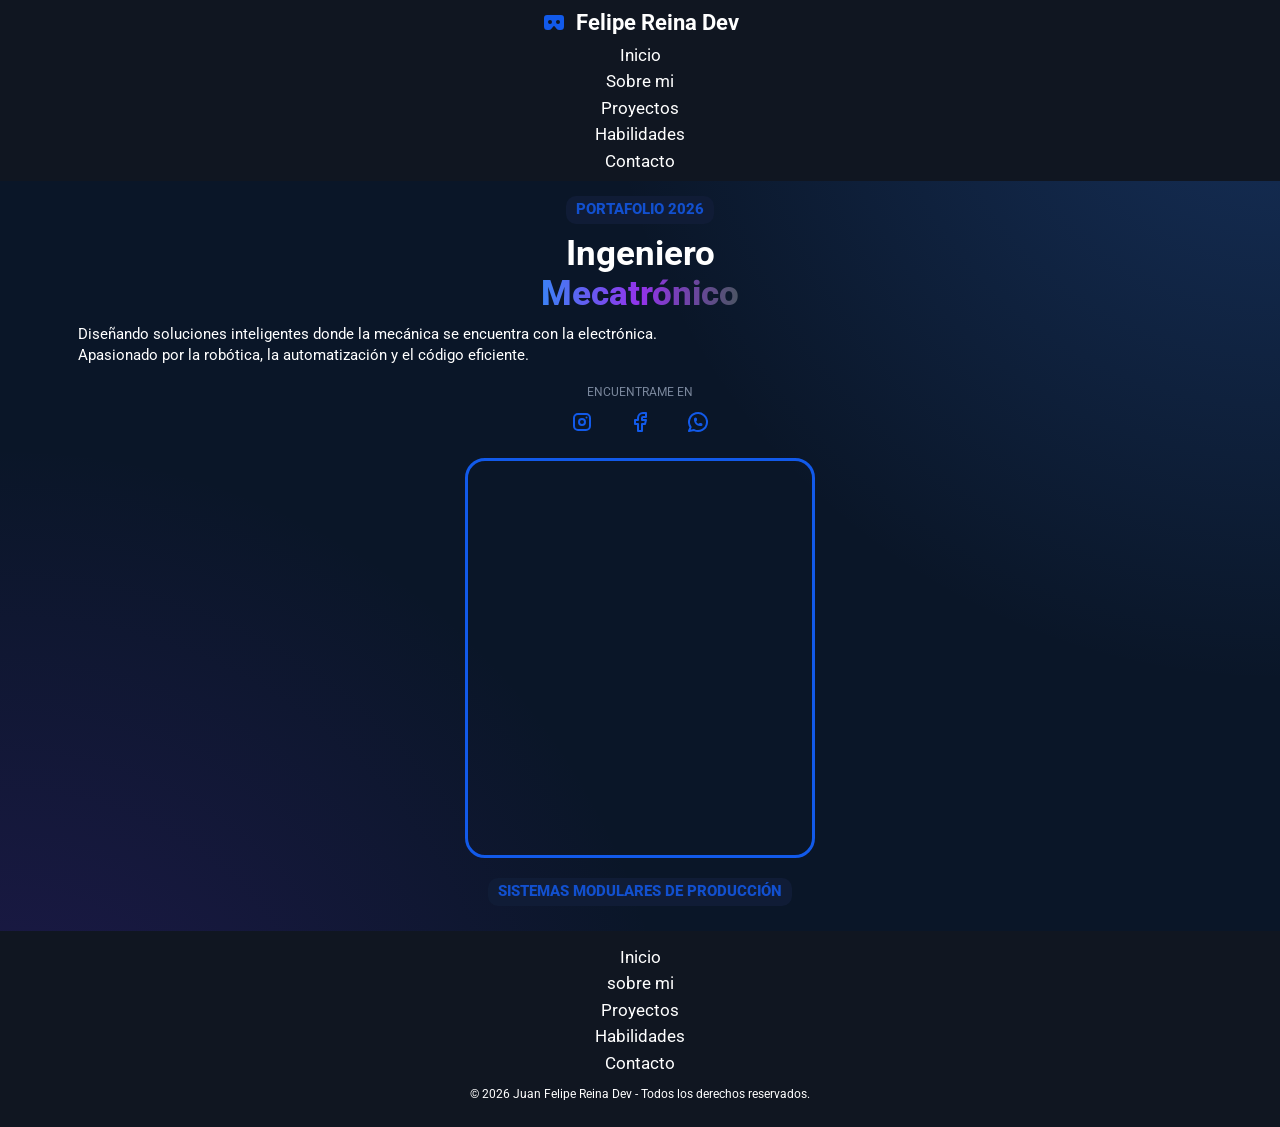
==== index.html @ cca94ba6 "nombre" ====
<!DOCTYPE html>
<html lang="en">

<head>
    <meta charset="UTF-8">
    <meta name="viewport" content="width=device-width, initial-scale=1.0">
    <title>Portafolio Juan Felipe Reina</title>
    <link rel="stylesheet" href="./CSS/normalize.css">
    <link rel="preconnect" href="https://fonts.googleapis.com">
    <link rel="preconnect" href="https://fonts.gstatic.com" crossorigin>
    <link href="https://fonts.googleapis.com/css2?family=Roboto:ital,wght@0,100..900;1,100..900&display=swap"
        rel="stylesheet">
    <link rel="stylesheet" href="./CSS/styles-mobile-first.css">
</head>

<body>
    <header>
        <div class="contenedor">
            <div class="logo">
                <a href="index.html">
                    <svg xmlns="http://www.w3.org/2000/svg" width="24" height="24" viewBox="0 0 24 24" fill="#125AEA"
                        class="icon icon-tabler icons-tabler-filled icon-tabler-cardboards">
                        <path stroke="none" d="M0 0h24v24H0z" fill="none" />
                        <path
                            d="M19 5a3 3 0 0 1 3 3v8.5a3.5 3.5 0 0 1 -3.5 3.5h-1.062a4 4 0 0 1 -3.118 -1.504l-1.54 -1.92a1 1 0 0 0 -1.56 0l-1.538 1.917a4 4 0 0 1 -3.122 1.507h-1.06a3.5 3.5 0 0 1 -3.5 -3.5v-8.5a3 3 0 0 1 3 -3zm-11 5a2 2 0 0 0 -1.995 1.85l-.005 .15a2 2 0 1 0 2 -2m8 0a2 2 0 0 0 -1.995 1.85l-.005 .15a2 2 0 1 0 2 -2" />
                    </svg>
                </a>
                <a href="index.html">
                    <h1>Felipe Reina Dev</h1>
                </a>
            </div>
            <nav class="navegacion">
                <a class="navegacion__direccion" href="#">Inicio</a>
                <a class="navegacion__direccion" href="#">Sobre mi</a>
                <a class="navegacion__direccion" href="#">Proyectos</a>
                <a class="navegacion__direccion" href="#">Habilidades</a>
                <a class="navegacion__direccion" href="#">Contacto</a>
            </nav>
        </div>
    </header>
    <main class="hero">
        <section class="contenido">
            <h3 class="legend">
                Portafolio 2026
            </h3>
            <h1>
                Ingeniero <br> <span>Mecatrónico</span>
            </h1>
            <p>
                Diseñando soluciones inteligentes donde la mecánica se encuentra con la electrónica. <br> Apasionado por
                la robótica, la automatización y el código eficiente.
            </p>
        </section>
        <section class="contacto">
            <h3>ENCUENTRAME EN </h3>
            <div class="redes">
                <a class="meta" href="https://www.instagram.com/felipe_reinap?igsh=MW90cDllZnNsN2V6ZA=="
                    target="_blank"> <!-- target="_blank" para abrir en una nueva pestaña -->
                    <svg xmlns="http://www.w3.org/2000/svg" width="24" height="24" viewBox="0 0 24 24" fill="none"
                        stroke="#125aea" stroke-width="2" stroke-linecap="round" stroke-linejoin="round"
                        class="icon icon-tabler icons-tabler-outline icon-tabler-brand-instagram">
                        <path stroke="none" d="M0 0h24v24H0z" fill="none" />
                        <path d="M4 8a4 4 0 0 1 4 -4h8a4 4 0 0 1 4 4v8a4 4 0 0 1 -4 4h-8a4 4 0 0 1 -4 -4z" />
                        <path d="M9 12a3 3 0 1 0 6 0a3 3 0 0 0 -6 0" />
                        <path d="M16.5 7.5v.01" />
                    </svg>
                </a>
                <a class="meta" href="https://www.facebook.com/share/17FiLfddag/" target="_blank">
                    <svg xmlns="http://www.w3.org/2000/svg" width="24" height="24" viewBox="0 0 24 24" fill="none"
                        stroke="#125aea" stroke-width="2" stroke-linecap="round" stroke-linejoin="round"
                        class="icon icon-tabler icons-tabler-outline icon-tabler-brand-facebook">
                        <path stroke="none" d="M0 0h24v24H0z" fill="none" />
                        <path d="M7 10v4h3v7h4v-7h3l1 -4h-4v-2a1 1 0 0 1 1 -1h3v-4h-3a5 5 0 0 0 -5 5v2h-3" />
                    </svg>
                </a>
                <a class="meta" href="https://wa.me/qr/K7RRNQFIOVZSD1" target="_blank">
                    <svg xmlns="http://www.w3.org/2000/svg" width="24" height="24" viewBox="0 0 24 24" fill="none"
                        stroke="#125aea" stroke-width="2" stroke-linecap="round" stroke-linejoin="round"
                        class="icon icon-tabler icons-tabler-outline icon-tabler-brand-whatsapp">
                        <path stroke="none" d="M0 0h24v24H0z" fill="none" />
                        <path d="M3 21l1.65 -3.8a9 9 0 1 1 3.4 2.9l-5.05 .9" />
                        <path
                            d="M9 10a.5 .5 0 0 0 1 0v-1a.5 .5 0 0 0 -1 0v1a5 5 0 0 0 5 5h1a.5 .5 0 0 0 0 -1h-1a.5 .5 0 0 0 0 1" />
                    </svg>
                </a>
            </div>
        </section>
        <section>
            <div class="imagen">

            </div>
            <div class="texto">
                <h3 class="legend legend--proyectos">
                    Sistemas modulares de producción
                </h3>
            </div>
        </section>
    </main>
    <footer class="footer contenedor">

        <nav class="navegacion__footer">
            <a class="navegacion__direccion" href="#">Inicio</a>
            <a class="navegacion__direccion" href="#">sobre mi</a>
            <a class="navegacion__direccion" href="#">Proyectos</a> 
            <a class="navegacion__direccion" href="#">Habilidades</a>
            <a class="navegacion__direccion" href="#">Contacto</a>
        </nav>
        <h3>
            &copy; 2026 Juan Felipe Reina Dev - Todos los derechos reservados.
        </h3>
    </footer>

</body>

</html>
---- CSS/styles-mobile-first.css ----
:root {
    --color-primario: #101621;
    --color-heading: #ffffff;
    --fuente-prinipal: "Roboto", sans-serif;
    --color-svg: #125aea;
    --color-border: #1b3c6e;
    --color-secundario: #1250cf;
    --bg-border: #101c36;
    --contacto: #7a879c;
}

html {
    box-sizing: border-box;
    /*El box-sizing es para que el padding no afecte el ancho de los elementos*/
    font-size: 62.5%;
    /*Para que 1 rem = a 10px*/
}

*,
*:before,
*:after {
    box-sizing: inherit;
}

h1,
h2,
h3,
h4,
h5,
h6 {
    color: var(--color-heading);
    font-family: var(--fuente-prinipal);
    margin: 0;
    font-size: 2.2rem;
}

a {
    text-decoration: none;
    color: var(--color-heading);
    font-family: var(--fuente-prinipal);
    font-size: 1.7rem;
    font-weight: 400;
}

a:hover {
    color: var(--color-svg);
    transition: all 0.3s ease-in-out;
}

body {
    font-family: var(--fuente-prinipal);
    margin: 0;
    /* Elimina el margen por defecto del body */
    display: flex;
    flex-direction: column;
    /* Para que el footer se mantenga al final */
    /* Fondo con degradado radial */
    background-color: #0a1628;
    background-image: radial-gradient(circle at top right,
            rgba(59, 130, 246, 0.25),
            transparent 40%),
        radial-gradient(circle at bottom left,
            rgba(109, 40, 217, 0.2),
            transparent 40%);
    min-height: 100vh;
    /* Fondo con degradado radial */
}

/* Header */
.contenedor {
    background-color: var(--color-primario);
    margin: 0 auto;
    padding: 1rem;
}

.logo {
    display: flex;
    gap: 1rem;
    justify-content: center;
}

.navegacion__direccion {
    display: block;
    text-align: center;
    margin-top: 0.7rem;
}

.navegacion__direccion:last-child {
    margin-bottom: none;
}

/* main */
.hero {
    text-align: center;
    padding: 1.5rem;
}

.legend {
    margin: 0 auto;
    font-weight: 800;
    color: var(--color-secundario);
    padding: 0.5rem 1rem;
    text-transform: uppercase;
    font-size: 1.5rem;
    width: fit-content;
    /* Ajusta el ancho al contenido */
    border-radius: 10px;
    background-color: var(--bg-border);
    margin-bottom: 1rem;
}

.contenido h1 {
    text-align: center;
    font-size: 3.5rem;
}

.contenido span {
    font-size: 3.5rem;
    font-weight: 800;
    background: linear-gradient(to right, #3b82f6, #9333ea, #4b5563);
    -webkit-background-clip: text;
    background-clip: text;
    -webkit-text-fill-color: transparent;
}

.contenido p {
    margin: 1rem auto;
    width: 90%;
    font-size: 1.5rem;
    color: var(--color-heading);
    text-align: justify;
    line-height: 1.4;
    margin-bottom: 2rem;
}

.contacto h3 {
    font-size: 1.2rem;
    font-weight: 400;
    color: var(--contacto);
    margin-bottom: 1rem;
}

.meta {
    margin: 0 auto;
    padding: 1.5rem;
}

.imagen {
    margin: 0 auto;
    max-width: 90%;
    margin-top: 2rem;
    background-image: url(./IMG/plc.jpg);
    height: 400px;
    background-size: cover;
    background-repeat: no-repeat;
    background-position: center;
    width: 350px;
    border-radius: 20px;
    border: 3px solid var(--color-svg);
    overflow: hidden;
}

.legend--proyectos {
    margin-top: 2rem;
}

/* footer */
.footer {
    width: 100%;
}

.footer h3 {
    margin: 1.5rem 0;
    text-align: center;
    font-weight: 400;
    font-size: 1.2rem;
}
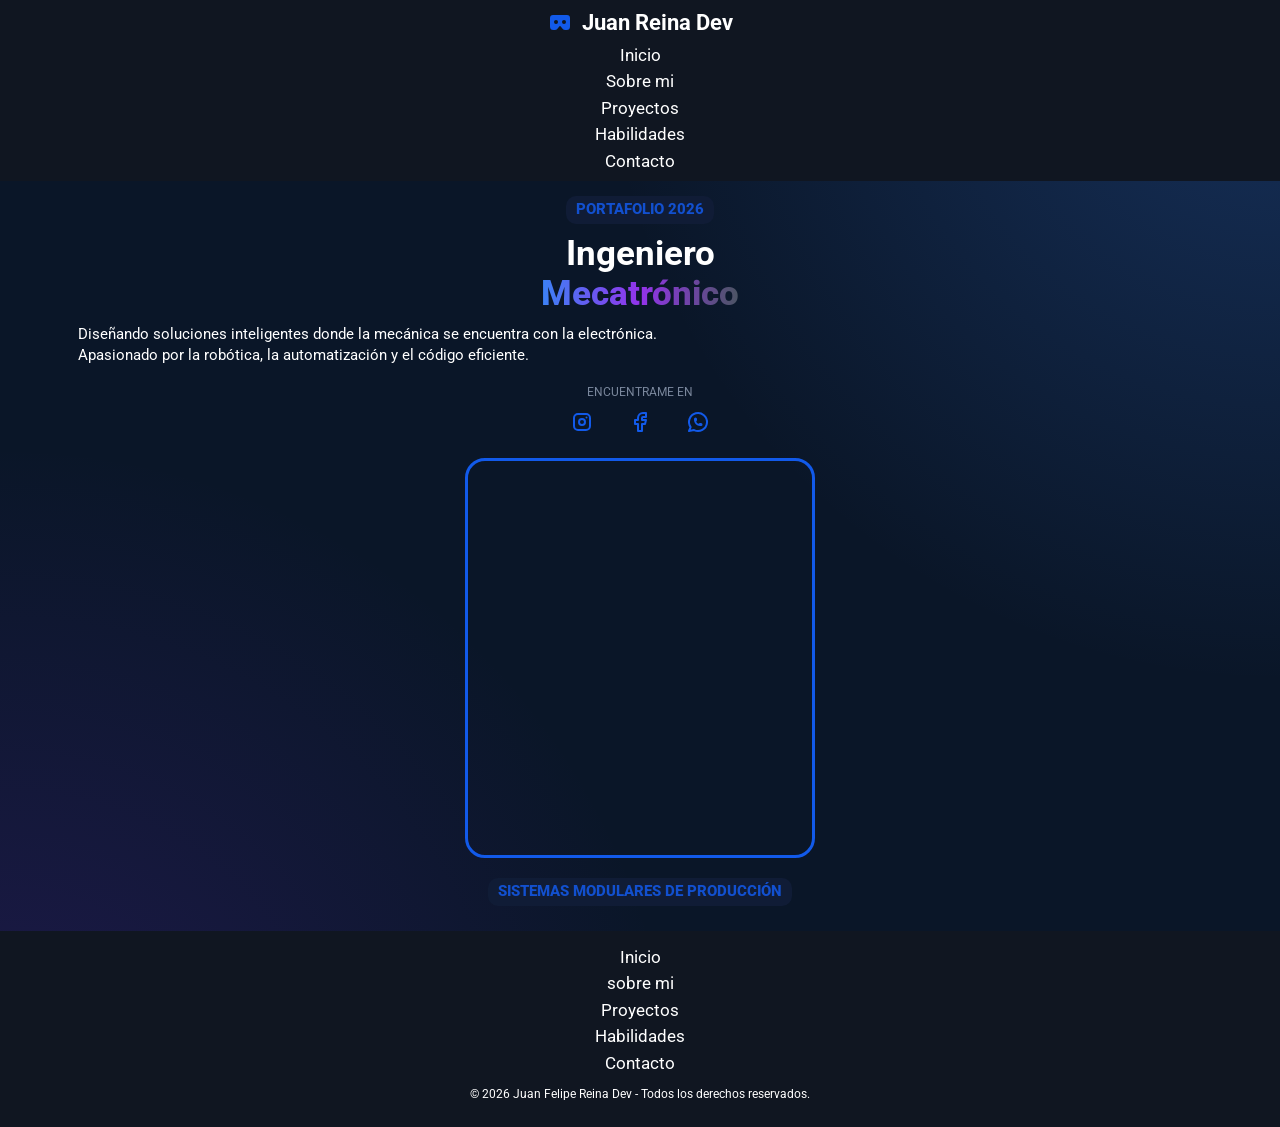
==== commit 37799563: "cambio" ====
--- a/index.html
+++ b/index.html
@@ -26,7 +26,7 @@
                     </svg>
                 </a>
                 <a href="index.html">
-                    <h1>Felipe Reina Dev</h1>
+                    <h1>Juan Reina Dev</h1>
                 </a>
             </div>
             <nav class="navegacion">
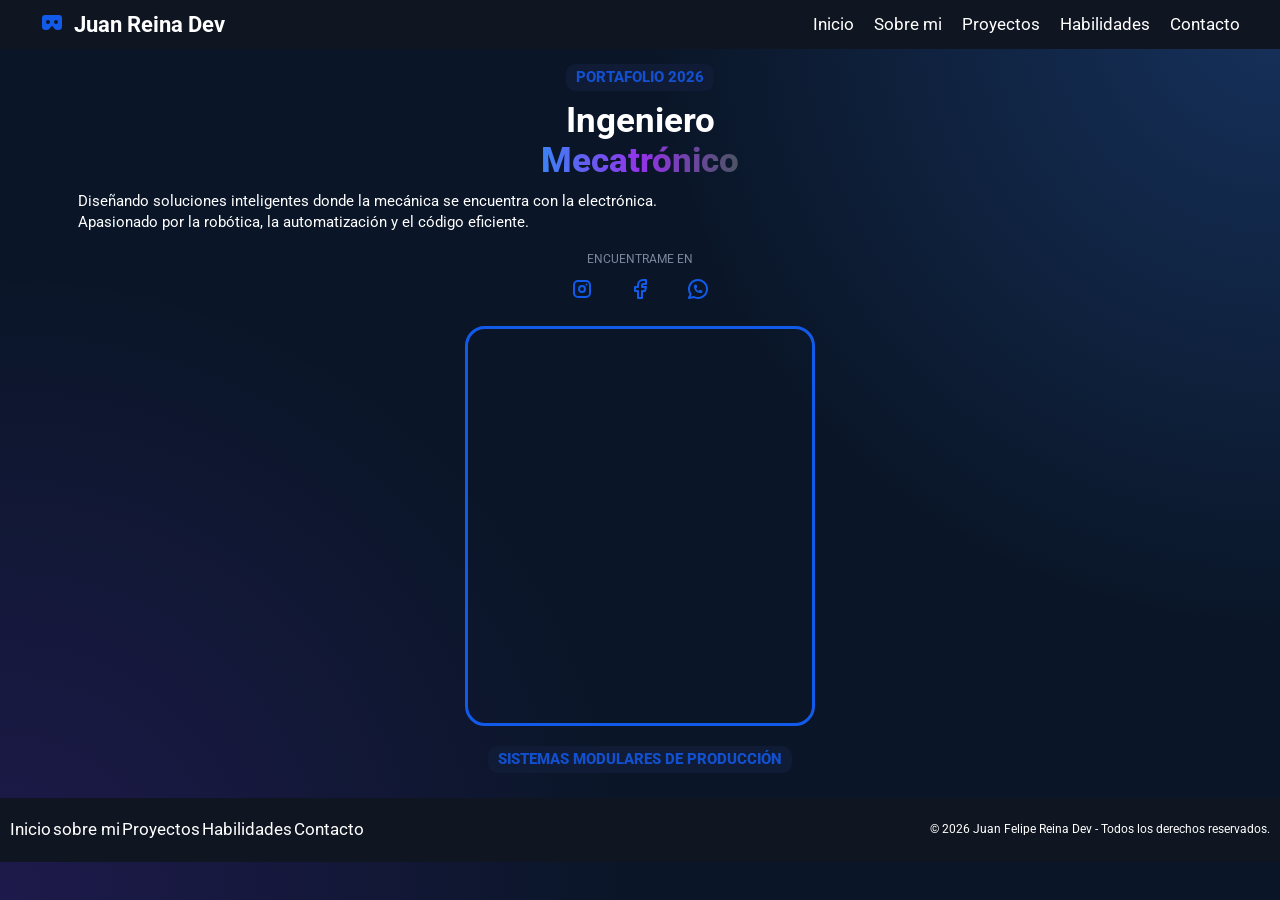
==== commit 495b099c: "Añadiendo preload a la imgaen" ====
--- a/index.html
+++ b/index.html
@@ -10,6 +10,7 @@
     <link rel="preconnect" href="https://fonts.gstatic.com" crossorigin>
     <link href="https://fonts.googleapis.com/css2?family=Roboto:ital,wght@0,100..900;1,100..900&display=swap"
         rel="stylesheet">
+    <link rel="preload" as="image" href="./img/plc.jpg">
     <link rel="stylesheet" href="./CSS/styles-mobile-first.css">
 </head>
 
@@ -101,7 +102,7 @@
         <nav class="navegacion__footer">
             <a class="navegacion__direccion" href="#">Inicio</a>
             <a class="navegacion__direccion" href="#">sobre mi</a>
-            <a class="navegacion__direccion" href="#">Proyectos</a> 
+            <a class="navegacion__direccion" href="#">Proyectos</a>
             <a class="navegacion__direccion" href="#">Habilidades</a>
             <a class="navegacion__direccion" href="#">Contacto</a>
         </nav>
--- a/CSS/styles-mobile-first.css
+++ b/CSS/styles-mobile-first.css
@@ -1,25 +1,25 @@
 :root {
-    --color-primario: #101621;
-    --color-heading: #ffffff;
-    --fuente-prinipal: "Roboto", sans-serif;
-    --color-svg: #125aea;
-    --color-border: #1b3c6e;
-    --color-secundario: #1250cf;
-    --bg-border: #101c36;
-    --contacto: #7a879c;
+  --color-primario: #101621;
+  --color-heading: #ffffff;
+  --fuente-prinipal: "Roboto", sans-serif;
+  --color-svg: #125aea;
+  --color-border: #1b3c6e;
+  --color-secundario: #1250cf;
+  --bg-border: #101c36;
+  --contacto: #7a879c;
 }
 
 html {
-    box-sizing: border-box;
-    /*El box-sizing es para que el padding no afecte el ancho de los elementos*/
-    font-size: 62.5%;
-    /*Para que 1 rem = a 10px*/
+  box-sizing: border-box;
+  /*El box-sizing es para que el padding no afecte el ancho de los elementos*/
+  font-size: 62.5%;
+  /*Para que 1 rem = a 10px*/
 }
 
 *,
 *:before,
 *:after {
-    box-sizing: inherit;
+  box-sizing: inherit;
 }
 
 h1,
@@ -28,150 +28,183 @@
 h4,
 h5,
 h6 {
-    color: var(--color-heading);
-    font-family: var(--fuente-prinipal);
-    margin: 0;
-    font-size: 2.2rem;
+  color: var(--color-heading);
+  font-family: var(--fuente-prinipal);
+  margin: 0;
+  font-size: 2.2rem;
 }
 
 a {
-    text-decoration: none;
-    color: var(--color-heading);
-    font-family: var(--fuente-prinipal);
-    font-size: 1.7rem;
-    font-weight: 400;
+  text-decoration: none;
+  color: var(--color-heading);
+  font-family: var(--fuente-prinipal);
+  font-size: 1.7rem;
+  font-weight: 400;
 }
 
 a:hover {
-    color: var(--color-svg);
-    transition: all 0.3s ease-in-out;
+  color: var(--color-svg);
+  transition: all 0.3s ease-in-out;
 }
 
 body {
-    font-family: var(--fuente-prinipal);
-    margin: 0;
-    /* Elimina el margen por defecto del body */
-    display: flex;
-    flex-direction: column;
-    /* Para que el footer se mantenga al final */
-    /* Fondo con degradado radial */
-    background-color: #0a1628;
-    background-image: radial-gradient(circle at top right,
-            rgba(59, 130, 246, 0.25),
-            transparent 40%),
-        radial-gradient(circle at bottom left,
-            rgba(109, 40, 217, 0.2),
-            transparent 40%);
-    min-height: 100vh;
-    /* Fondo con degradado radial */
+  font-family: var(--fuente-prinipal);
+  margin: 0;
+  /* Elimina el margen por defecto del body */
+  display: flex;
+  flex-direction: column;
+  /* Para que el footer se mantenga al final */
+  /* Fondo con degradado radial */
+  background-color: #0a1628;
+  background-image: radial-gradient(
+      circle at top right,
+      rgba(59, 130, 246, 0.25),
+      transparent 40%
+    ),
+    radial-gradient(
+      circle at bottom left,
+      rgba(109, 40, 217, 0.2),
+      transparent 40%
+    );
+  min-height: 100vh;
+  /* Fondo con degradado radial */
 }
 
 /* Header */
 .contenedor {
-    background-color: var(--color-primario);
-    margin: 0 auto;
-    padding: 1rem;
+  background-color: var(--color-primario);
+  margin: 0 auto;
+  padding: 1rem;
 }
 
 .logo {
-    display: flex;
-    gap: 1rem;
-    justify-content: center;
+  display: flex;
+  gap: 1rem;
+  justify-content: center;
 }
 
 .navegacion__direccion {
-    display: block;
-    text-align: center;
-    margin-top: 0.7rem;
+  display: block;
+  text-align: center;
+  margin-top: 0.7rem;
 }
 
 .navegacion__direccion:last-child {
-    margin-bottom: none;
+  margin-bottom: none;
 }
 
 /* main */
 .hero {
-    text-align: center;
-    padding: 1.5rem;
+  text-align: center;
+  padding: 1.5rem;
 }
 
 .legend {
-    margin: 0 auto;
-    font-weight: 800;
-    color: var(--color-secundario);
-    padding: 0.5rem 1rem;
-    text-transform: uppercase;
-    font-size: 1.5rem;
-    width: fit-content;
-    /* Ajusta el ancho al contenido */
-    border-radius: 10px;
-    background-color: var(--bg-border);
-    margin-bottom: 1rem;
+  margin: 0 auto;
+  font-weight: 800;
+  color: var(--color-secundario);
+  padding: 0.5rem 1rem;
+  text-transform: uppercase;
+  font-size: 1.5rem;
+  width: fit-content;
+  /* Ajusta el ancho al contenido */
+  border-radius: 10px;
+  background-color: var(--bg-border);
+  margin-bottom: 1rem;
 }
 
 .contenido h1 {
-    text-align: center;
-    font-size: 3.5rem;
+  text-align: center;
+  font-size: 3.5rem;
 }
 
 .contenido span {
-    font-size: 3.5rem;
-    font-weight: 800;
-    background: linear-gradient(to right, #3b82f6, #9333ea, #4b5563);
-    -webkit-background-clip: text;
-    background-clip: text;
-    -webkit-text-fill-color: transparent;
+  font-size: 3.5rem;
+  font-weight: 800;
+  background: linear-gradient(to right, #3b82f6, #9333ea, #4b5563);
+  -webkit-background-clip: text;
+  background-clip: text;
+  -webkit-text-fill-color: transparent;
 }
 
 .contenido p {
-    margin: 1rem auto;
-    width: 90%;
-    font-size: 1.5rem;
-    color: var(--color-heading);
-    text-align: justify;
-    line-height: 1.4;
-    margin-bottom: 2rem;
+  margin: 1rem auto;
+  width: 90%;
+  font-size: 1.5rem;
+  color: var(--color-heading);
+  text-align: justify;
+  line-height: 1.4;
+  margin-bottom: 2rem;
 }
 
 .contacto h3 {
-    font-size: 1.2rem;
-    font-weight: 400;
-    color: var(--contacto);
-    margin-bottom: 1rem;
+  font-size: 1.2rem;
+  font-weight: 400;
+  color: var(--contacto);
+  margin-bottom: 1rem;
 }
 
 .meta {
-    margin: 0 auto;
-    padding: 1.5rem;
+  margin: 0 auto;
+  padding: 1.5rem;
 }
 
 .imagen {
-    margin: 0 auto;
-    max-width: 90%;
-    margin-top: 2rem;
-    background-image: url(./IMG/plc.jpg);
-    height: 400px;
-    background-size: cover;
-    background-repeat: no-repeat;
-    background-position: center;
-    width: 350px;
-    border-radius: 20px;
-    border: 3px solid var(--color-svg);
-    overflow: hidden;
+  margin: 0 auto;
+  max-width: 90%;
+  margin-top: 2rem;
+  background-image: url(../img/plc.jpg); /* Añadiendo imagen */
+  height: 400px;
+  background-size: cover;
+  background-repeat: no-repeat;
+  background-position: center;
+  width: 350px;
+  border-radius: 20px;
+  border: 3px solid var(--color-svg);
+  overflow: hidden;
 }
 
 .legend--proyectos {
-    margin-top: 2rem;
+  margin-top: 2rem;
 }
 
 /* footer */
 .footer {
-    width: 100%;
+  width: 100%;
 }
 
 .footer h3 {
-    margin: 1.5rem 0;
-    text-align: center;
-    font-weight: 400;
-    font-size: 1.2rem;
-}+  margin: 1.5rem 0;
+  text-align: center;
+  font-weight: 400;
+  font-size: 1.2rem;
+}
+
+/* Media Queries */
+/* Header */
+@media (min-width: 768px) {
+  .contenedor {
+    display: flex;
+    justify-content: space-between;
+    align-items: center;
+    gap: 2rem;
+  }
+  .logo {
+    display: flex;
+    align-items: center;
+    gap: 1rem;
+    margin-left: 3rem;
+  }
+  .navegacion {
+    margin-right: 3rem;
+    display: flex;
+    gap: 2rem;
+    align-items: center;
+  }
+  .navegacion__direccion {
+    display: inline;
+    text-align: left;
+    margin-top: 0;
+    margin: 0;
+  }
+}
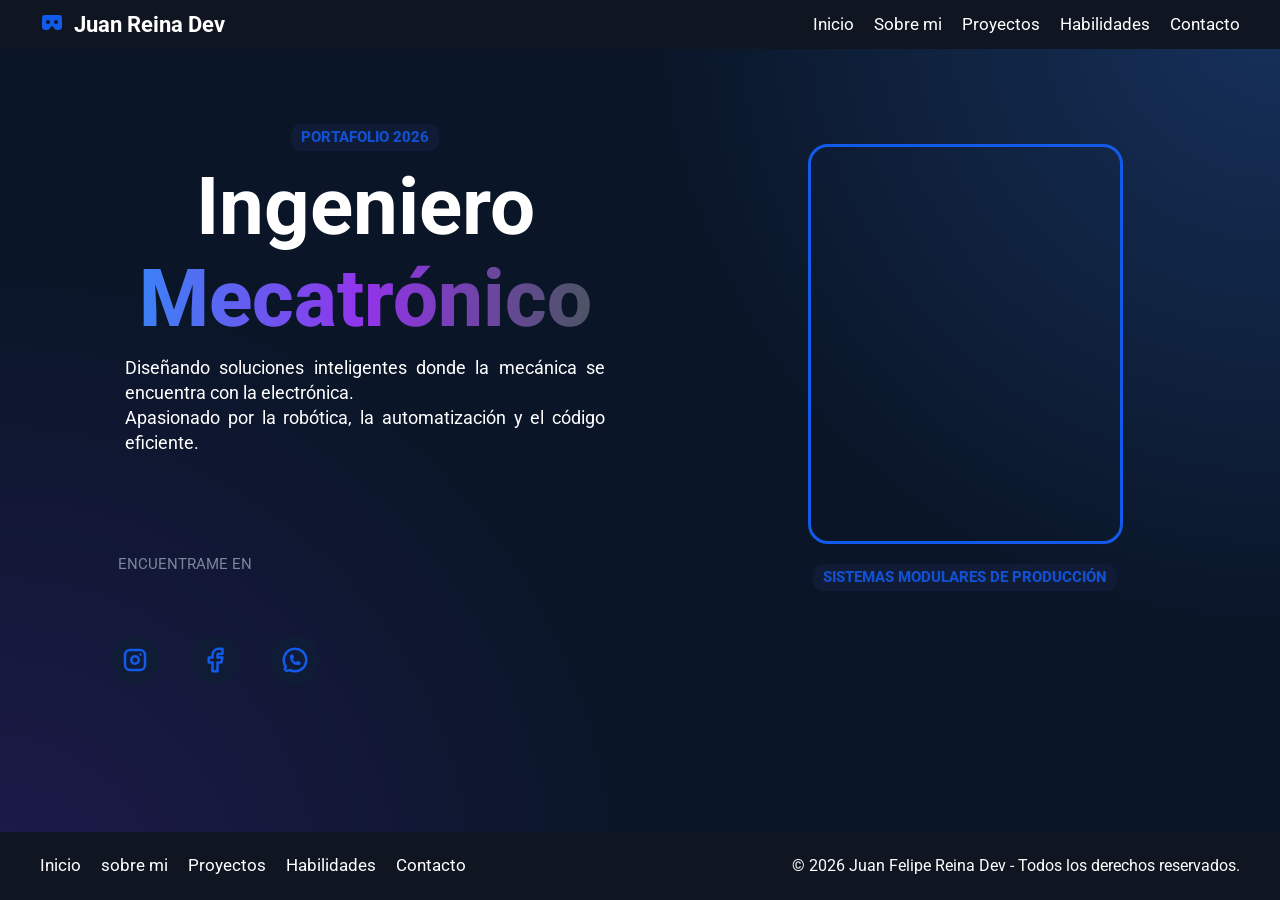
==== commit 9ce99519: "cambios" ====
--- a/index.html
+++ b/index.html
@@ -10,8 +10,8 @@
     <link rel="preconnect" href="https://fonts.gstatic.com" crossorigin>
     <link href="https://fonts.googleapis.com/css2?family=Roboto:ital,wght@0,100..900;1,100..900&display=swap"
         rel="stylesheet">
-    <link rel="preload" as="image" href="./img/plc.jpg">
-    <link rel="stylesheet" href="./CSS/styles-mobile-first.css">
+    <link rel="preload" as="image" href="../img/plc.jpg">
+    <link rel="stylesheet" href="./CSS/styles.css">
 </head>
 
 <body>
--- a/CSS/styles.css
+++ b/CSS/styles.css
@@ -0,0 +1,315 @@
+:root {
+  --color-primario: #101621;
+  --color-heading: #ffffff;
+  --fuente-prinipal: "Roboto", sans-serif;
+  --color-svg: #125aea;
+  --color-border: #1b3c6e;
+  --color-secundario: #1250cf;
+  --bg-border: #101c36;
+  --contacto: #7a879c;
+}
+
+html {
+  box-sizing: border-box;
+  /*El box-sizing es para que el padding no afecte el ancho de los elementos*/
+  font-size: 62.5%;
+  /*Para que 1 rem = a 10px*/
+}
+
+*,
+*:before,
+*:after {
+  box-sizing: inherit;
+}
+
+h1,
+h2,
+h3,
+h4,
+h5,
+h6 {
+  color: var(--color-heading);
+  font-family: var(--fuente-prinipal);
+  margin: 0;
+  font-size: 2.2rem;
+}
+
+a {
+  text-decoration: none;
+  color: var(--color-heading);
+  font-family: var(--fuente-prinipal);
+  font-size: 1.7rem;
+  font-weight: 400;
+}
+
+a:hover {
+  color: var(--color-svg);
+  transition: all 0.3s ease-in-out;
+}
+
+body {
+  font-family: var(--fuente-prinipal);
+  margin: 0;
+  /* Elimina el margen por defecto del body */
+  display: flex;
+  flex-direction: column;
+  /* Para que el footer se mantenga al final */
+  /* Fondo con degradado radial */
+  background-color: #0a1628;
+  background-image: radial-gradient(circle at top right,
+      rgba(59, 130, 246, 0.25),
+      transparent 40%),
+    radial-gradient(circle at bottom left,
+      rgba(109, 40, 217, 0.2),
+      transparent 40%);
+  min-height: 100vh;
+  /* Fondo con degradado radial */
+}
+
+/* Header */
+.contenedor {
+  background-color: var(--color-primario);
+  margin: 0 auto;
+  padding: 1rem;
+}
+
+.logo {
+  display: flex;
+  gap: 1rem;
+  justify-content: center;
+}
+
+.navegacion__direccion {
+  display: block;
+  text-align: center;
+  margin-top: 0.7rem;
+}
+
+.navegacion__direccion:last-child {
+  margin-bottom: none;
+}
+
+/* main */
+.hero {
+  text-align: center;
+  padding: 1.5rem;
+}
+
+.legend {
+  margin: 0 auto;
+  font-weight: 800;
+  color: var(--color-secundario);
+  padding: 0.5rem 1rem;
+  text-transform: uppercase;
+  font-size: 1.5rem;
+  width: fit-content;
+  /* Ajusta el ancho al contenido */
+  border-radius: 10px;
+  background-color: var(--bg-border);
+  margin-bottom: 1rem;
+}
+
+.contenido h1 {
+  text-align: center;
+  font-size: 3.5rem;
+}
+
+.contenido span {
+  font-size: 3.5rem;
+  font-weight: 800;
+  background: linear-gradient(to right, #3b82f6, #9333ea, #4b5563);
+  -webkit-background-clip: text;
+  background-clip: text;
+  -webkit-text-fill-color: transparent;
+}
+
+.contenido p {
+  margin: 1rem auto;
+  width: 90%;
+  font-size: 1.5rem;
+  color: var(--color-heading);
+  text-align: justify;
+  line-height: 1.4;
+  margin-bottom: 2rem;
+}
+
+.contacto h3 {
+  font-size: 1.2rem;
+  font-weight: 400;
+  color: var(--contacto);
+  margin-bottom: 1rem;
+}
+
+.meta {
+  margin: 0 auto;
+  padding: 1.5rem;
+}
+
+.imagen {
+  margin: 0 auto;
+  max-width: 90%;
+  margin-top: 2rem;
+  background-image: url(../img/plc.jpg);
+  /* Añadiendo imagen */
+  height: 400px;
+  background-size: cover;
+  background-repeat: no-repeat;
+  background-position: center;
+  width: 350px;
+  border-radius: 20px;
+  border: 3px solid var(--color-svg);
+  overflow: hidden;
+}
+
+.legend--proyectos {
+  margin-top: 2rem;
+}
+
+/* footer */
+.footer {
+  width: 100%;
+}
+
+.footer h3 {
+  margin: 1.5rem 0;
+  text-align: center;
+  font-weight: 400;
+  font-size: 1.2rem;
+}
+
+/* Media Queries */
+/* header */
+@media (min-width: 768px) {
+  .contenedor {
+    display: flex;
+    justify-content: space-between;
+    align-items: center;
+    gap: 2rem;
+  }
+
+  .logo {
+    display: flex;
+    align-items: center;
+    gap: 1rem;
+    margin-left: 3rem;
+  }
+
+  .navegacion {
+    margin-right: 3rem;
+    display: flex;
+    gap: 2rem;
+    align-items: center;
+  }
+
+  .navegacion__direccion {
+    display: inline;
+    text-align: left;
+    margin-top: 0;
+    margin: 0;
+  }
+
+  /* main */
+  .hero {
+    margin-top: 6rem;
+    display: grid;
+    grid-auto-flow: column;
+    /*para que los elementos se coloquen en columnas*/
+    grid-template-columns: repeat(2, 1fr);
+    justify-items: center;
+    flex: 1;
+    /* Ocupa el espacio disponible y empuja el footer al fondo */
+    margin-left: 5rem;
+    margin-bottom: -6rem;
+  }
+
+  .contacto {
+    display: grid;
+    grid-row: 2/3;
+    justify-self: start;
+    gap: 4rem;
+    margin-top: -26rem;
+  }
+
+  .contacto h3 {
+    font-size: 1.5rem;
+    font-weight: 400;
+    color: var(--contacto);
+    margin-left: -3rem;
+
+  }
+
+  .redes {
+    display: flex;
+    margin-top: -9rem;
+    margin-left: 3rem;
+  }
+
+  .redes svg {
+    display: flex;
+    align-items: center;
+    justify-content: center;
+    width: 5rem;
+    /* Tamaño del círculo */
+    height: 5rem;
+    background-color: var(--bg-border);
+    border-radius: 50%;
+    padding: 1rem;
+    /* Espacio interno */
+    margin-top: -4rem;
+  }
+
+  .legend {
+    font-weight: 800;
+    color: var(--color-secundario);
+    padding: 0.5rem 1rem;
+    text-transform: uppercase;
+    font-size: 1.5rem;
+    width: fit-content;
+    /* Ajusta el ancho al contenido */
+    border-radius: 10px;
+    background-color: var(--bg-border);
+  }
+
+  .contenido h1 {
+    font-size: 8rem;
+  }
+
+  .contenido span {
+    font-size: 8rem;
+  }
+
+  .contenido {
+    margin-bottom: 5rem;
+  }
+
+  .contenido p {
+    font-size: 1.8rem;
+    width: 80%;
+    margin-bottom: 25rem;
+  }
+/* footer */
+  .footer h3 {
+    font-size: 1.6rem;
+    margin-right: 3rem;
+  }
+  
+  .navegacion__footer {
+    display: flex;
+    gap: 2rem;
+    margin-left: 3rem;
+  }
+}
+
+
+
+
+
+
+
+
+
+
+
+
+
+
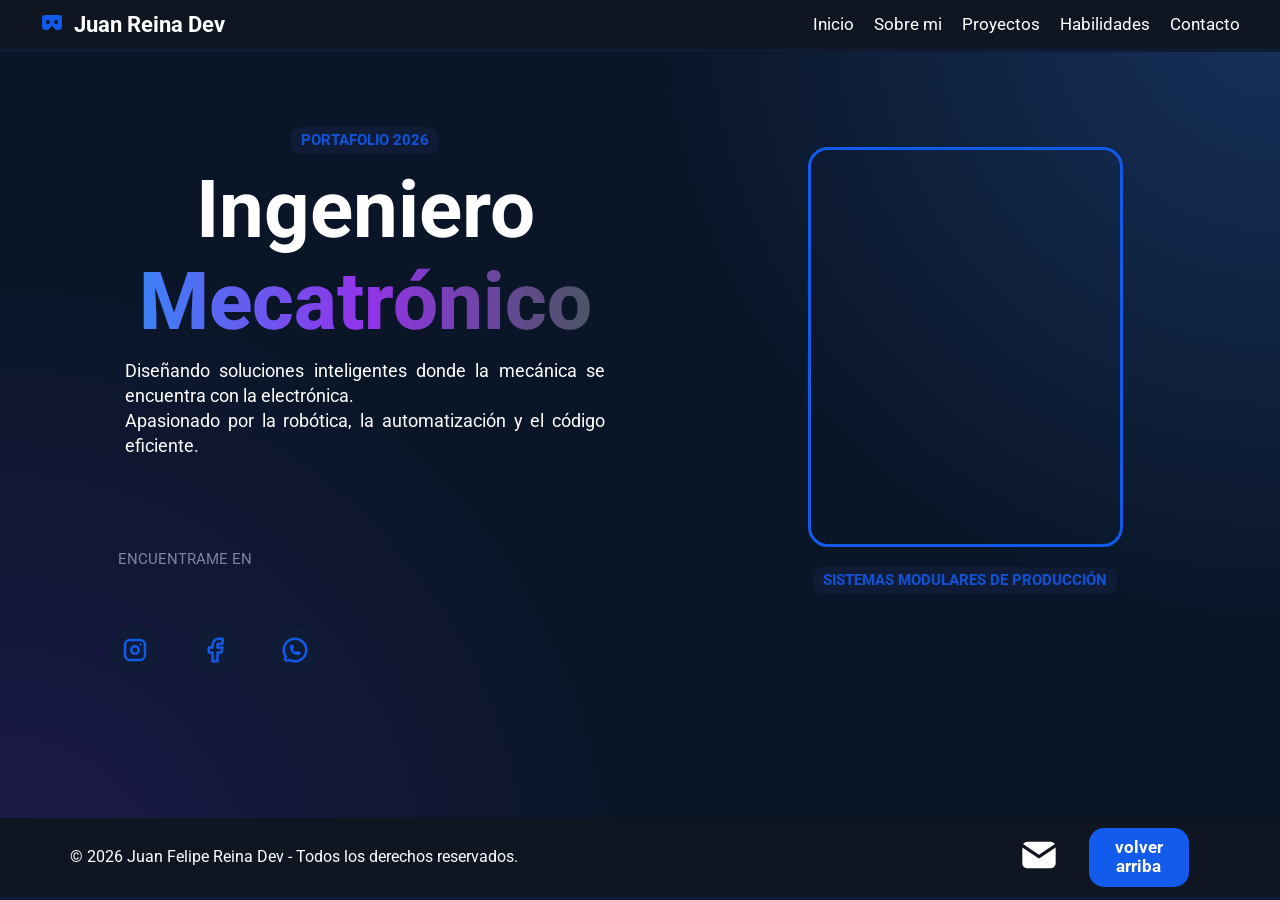
==== commit 354d3031: "Por terminar" ====
--- a/index.html
+++ b/index.html
@@ -15,7 +15,7 @@
 </head>
 
 <body>
-    <header>
+    <header id="titulo">
         <div class="contenedor">
             <div class="logo">
                 <a href="index.html">
@@ -32,8 +32,8 @@
             </div>
             <nav class="navegacion">
                 <a class="navegacion__direccion" href="#">Inicio</a>
-                <a class="navegacion__direccion" href="#">Sobre mi</a>
-                <a class="navegacion__direccion" href="#">Proyectos</a>
+                <a class="navegacion__direccion" href="./sobre_mi.html">Sobre mi</a>
+                <a class="navegacion__direccion" href="./proyectos.html">Proyectos</a>
                 <a class="navegacion__direccion" href="#">Habilidades</a>
                 <a class="navegacion__direccion" href="#">Contacto</a>
             </nav>
@@ -98,17 +98,24 @@
         </section>
     </main>
     <footer class="footer contenedor">
-
-        <nav class="navegacion__footer">
-            <a class="navegacion__direccion" href="#">Inicio</a>
-            <a class="navegacion__direccion" href="#">sobre mi</a>
-            <a class="navegacion__direccion" href="#">Proyectos</a>
-            <a class="navegacion__direccion" href="#">Habilidades</a>
-            <a class="navegacion__direccion" href="#">Contacto</a>
-        </nav>
         <h3>
             &copy; 2026 Juan Felipe Reina Dev - Todos los derechos reservados.
         </h3>
+        <div class="footer__contacto">
+            <a href="mailto:felipe12.reina@gmail.com">
+                <svg xmlns="http://www.w3.org/2000/svg" width="24" height="24" viewBox="0 0 24 24" fill="#ffffff"
+                    class="icon icon-tabler icons-tabler-filled icon-tabler-mail">
+                    <path stroke="none" d="M0 0h24v24H0z" fill="none" />
+                    <path
+                        d="M22 7.535v9.465a3 3 0 0 1 -2.824 2.995l-.176 .005h-14a3 3 0 0 1 -2.995 -2.824l-.005 -.176v-9.465l9.445 6.297l.116 .066a1 1 0 0 0 .878 0l.116 -.066l9.445 -6.297z" />
+                    <path
+                        d="M19 4c1.08 0 2.027 .57 2.555 1.427l-9.555 6.37l-9.555 -6.37a2.999 2.999 0 0 1 2.354 -1.42l.201 -.007h14z" />
+                </svg>
+            </a>
+            <a href="#titulo" class="btn-primario btn-primario--footer">
+                <p>volver arriba</p>
+            </a>
+        </div>
     </footer>
 
 </body>
--- a/CSS/styles.css
+++ b/CSS/styles.css
@@ -7,6 +7,11 @@
   --color-secundario: #1250cf;
   --bg-border: #101c36;
   --contacto: #7a879c;
+  --color-sobre-mi: #1150d2;
+  --color-card: #192233;
+  --color-btn-primario: #135bec;
+  --bg-card-habilidades: #172c56;
+  --color-herramientas: #0f1521;
 }
 
 html {
@@ -56,12 +61,16 @@
   /* Para que el footer se mantenga al final */
   /* Fondo con degradado radial */
   background-color: #0a1628;
-  background-image: radial-gradient(circle at top right,
+  background-image: radial-gradient(
+      circle at top right,
       rgba(59, 130, 246, 0.25),
-      transparent 40%),
-    radial-gradient(circle at bottom left,
+      transparent 40%
+    ),
+    radial-gradient(
+      circle at bottom left,
       rgba(109, 40, 217, 0.2),
-      transparent 40%);
+      transparent 40%
+    );
   min-height: 100vh;
   /* Fondo con degradado radial */
 }
@@ -177,6 +186,238 @@
   font-size: 1.2rem;
 }
 
+/* Sobre mi */
+.principal {
+  width: 90%;
+  margin: 0 auto;
+  /* Para que no llegue a las orillas */
+}
+
+.titulo {
+  margin-bottom: 2rem;
+}
+
+.titulo h4 {
+  color: var(--color-svg);
+  font-size: 2rem;
+  margin-top: 2rem;
+  font-weight: revert-layer;
+}
+
+.titulo h1 {
+  font-size: 3.2rem;
+}
+
+.titulo span {
+  font-size: 3.2rem;
+  font-weight: 800;
+  background: linear-gradient(to right, #3b82f6, #9333ea, #4b5563);
+  -webkit-background-clip: text;
+  background-clip: text;
+  -webkit-text-fill-color: transparent;
+}
+
+.contenido-sobre-mi p {
+  color: var(--contacto);
+  font-size: 1.7rem;
+  line-height: 1.4;
+  margin-bottom: 2rem;
+}
+
+.foto {
+  margin: 0 auto;
+  background-image: url(../img/yo.jpg);
+  width: 300px;
+  height: 500px;
+  background-repeat: no-repeat;
+  background-position: center;
+  background-size: cover;
+  border-radius: 20px;
+  border: 3px solid var(--color-svg);
+  overflow: hidden;
+}
+
+.card {
+  margin: 0 auto;
+  margin-top: 2rem;
+  background-color: var(--color-card);
+  width: 40%;
+  border-radius: 10px;
+  padding: 0.5rem;
+}
+
+.card h3 {
+  color: var(--color-sobre-mi);
+  text-align: center;
+}
+
+.card p {
+  font-size: 1.5rem;
+  color: var(--contacto);
+  text-align: center;
+}
+
+.botones {
+  margin-top: 2rem;
+  display: flex;
+  gap: 2rem;
+  justify-content: center;
+}
+
+.btn-primario {
+  font-weight: bold;
+  display: flex;
+  align-items: center;
+  gap: 0.3rem;
+  background-color: var(--color-btn-primario);
+  border-radius: 15px;
+  padding: 1rem;
+}
+
+.btn-secundario {
+  display: flex;
+  align-items: center;
+  gap: 0.3rem;
+  border: 2px solid var(--color-btn-primario);
+  border-radius: 15px;
+  padding: 1rem;
+}
+
+.intereses {
+  margin-top: 2rem;
+  background-color: var(--bg-border);
+  padding: 5rem 0;
+}
+
+.intereses h1 {
+  width: 90%;
+  margin: 0 auto;
+  /* Para que no llegue a las orillas */
+  margin-bottom: 1rem;
+}
+
+.intereses p {
+  width: 90%;
+  margin: 0 auto;
+  /* Para que no llegue a las orillas */
+  color: var(--contacto);
+  font-size: 1.5rem;
+  line-height: 1.4;
+}
+
+.card--habilidades {
+  display: flex;
+  flex-direction: column;
+  width: 80%;
+  padding: 2rem;
+}
+
+.card__icono {
+  background-color: var(--bg-card-habilidades);
+  display: flex;
+  align-items: center;
+  justify-content: center;
+  width: 6rem;
+  /* Tamaño del círculo */
+  height: 6rem;
+  border-radius: 50%;
+  /* Fondo circular */
+  padding: 0.7rem;
+  /* Espacio interno */
+  margin-bottom: 1rem;
+}
+
+.card__icono svg {
+  width: 3rem;
+  /* Tamaño del icono */
+  height: 3rem;
+}
+
+.card--habilidades p {
+  width: 100%;
+  text-align: initial;
+  font-size: 1.5rem;
+  margin: 1rem 0;
+}
+
+.herramientas {
+  background-color: var(--color-herramientas);
+  padding: 3rem 0;
+}
+
+.herramientas h4 {
+  text-align: center;
+  color: var(--contacto);
+  text-transform: uppercase;
+  font-size: 1.5rem;
+}
+
+.herramientas__iconos p {
+  color: var(--color-heading);
+  font-size: 1.5rem;
+}
+
+.herramientas__iconos svg {
+  width: 100%;
+  height: auto;
+  width: 4rem;
+}
+
+.herramientas__iconos {
+  margin-top: 2rem;
+  display: block;
+  text-align: center;
+}
+
+.btn-primario--footer {
+  width: 40%;
+  padding: 0.2rem;
+}
+
+.btn-primario--footer p {
+  width: 100%;
+  text-align: center;
+  margin: 0.8rem auto;
+}
+
+.footer__contacto {
+  display: flex;
+  gap: 2rem;
+  align-items: center;
+  justify-content: center;
+  margin-bottom: 2rem;
+}
+
+.footer__contacto svg {
+  width: 100%;
+  height: auto;
+  width: 4rem;
+}
+
+/* Proyectos */
+
+
+
+
+
+
+
+
+
+
+
+
+
+
+
+
+
+
+
+
+
+
+
 /* Media Queries */
 /* header */
 @media (min-width: 768px) {
@@ -235,7 +476,6 @@
     font-weight: 400;
     color: var(--contacto);
     margin-left: -3rem;
-
   }
 
   .redes {
@@ -287,29 +527,156 @@
     width: 80%;
     margin-bottom: 25rem;
   }
-/* footer */
+
+  /* footer */
   .footer h3 {
     font-size: 1.6rem;
     margin-right: 3rem;
   }
-  
+
   .navegacion__footer {
     display: flex;
     gap: 2rem;
     margin-left: 3rem;
   }
-}
-
-
-
-
-
-
-
-
-
-
-
-
-
-
+
+  /* Sobre mi */
+  .contenedor {
+    border-bottom: 3px solid var(--bg-border);
+  }
+
+  .titulo h4 {
+    margin-top: 5rem;
+    font-size: 2rem;
+  }
+
+  .titulo h1,
+  .titulo span {
+    font-size: 6rem;
+  }
+
+  .contenido-sobre-mi p {
+    font-size: 1.9rem;
+  }
+
+  .principal {
+    display: grid;
+    grid-template-columns: 1fr 1fr;
+    grid-auto-flow: row; /*para que los elementos se coloquen en filas*/
+    
+  }
+
+  .contenido-sobre-mi {
+    margin-top: 4rem;
+    display: grid;
+    grid-template-columns: 1fr 1fr;
+    grid-column: 1/3;
+    gap: 2rem;
+    align-items: center;
+  }
+
+  .contenido-sobre-mi p {
+    grid-column: 1/2;
+    margin-top: -6rem;
+    line-height: 1.8;
+  }
+
+  .contenido-sobre-mi .foto {
+    grid-column: 2/3;
+  }
+
+  .foto {
+    margin: 0 auto;
+    background-image: url(../img/yo.jpg);
+    width: 285px;
+    height: 420px;
+    background-repeat: no-repeat;
+    background-position: center;
+    background-size: cover;
+    border-radius: 20px;
+    border: 3px solid var(--color-svg);
+    overflow: hidden;
+  }
+
+  .datos {
+    display: grid;
+    grid-template-columns: 1fr 1fr;
+  }
+
+  .datos__cards {
+    display: grid;
+    grid-template-columns: repeat(3, 1fr);
+    gap: 1rem;
+  }
+
+  .card h3 {
+    font-size: 3rem;
+  }
+
+  .card p {
+    font-size: 1.7rem;
+  }
+
+  .card__años,
+  .card__proyectos,
+  .card__compromiso {
+    margin-left: 7.2rem;
+    width: 90%;
+  }
+
+  .botones {
+    margin-top: 2rem;
+    display: flex;
+    gap: 2rem;
+    justify-content: start;
+    margin-top: 4rem;
+    margin-left: 7.2rem;
+  }
+
+  .intereses h1 {
+    font-size: 4rem;
+  }
+
+  .intereses p {
+    font-size: 1.8rem;
+    margin-bottom: 2rem;
+  }
+
+  .habilidades {
+    display: flex;
+    gap: 6rem;
+    margin: 0 7rem;
+  }
+
+  .card--habilidades {
+    width: 25%;
+  }
+
+  .herramientas {
+    border: 2px solid var(--bg-border);
+    padding: 6rem;
+  }
+
+  .herramientas__iconos {
+    display: flex;
+    gap: 8rem;
+    justify-content: center;
+  }
+  
+  .orden {
+    display: flex;
+    gap: 1rem;
+    justify-content: center;
+  }
+
+  .footer h3 {
+    margin-left: 6rem;
+  }
+
+  .footer__contacto {
+    width: 20%;
+    gap: 3rem;
+    margin-right: 4rem;
+    margin-bottom: 0;
+  }
+}
